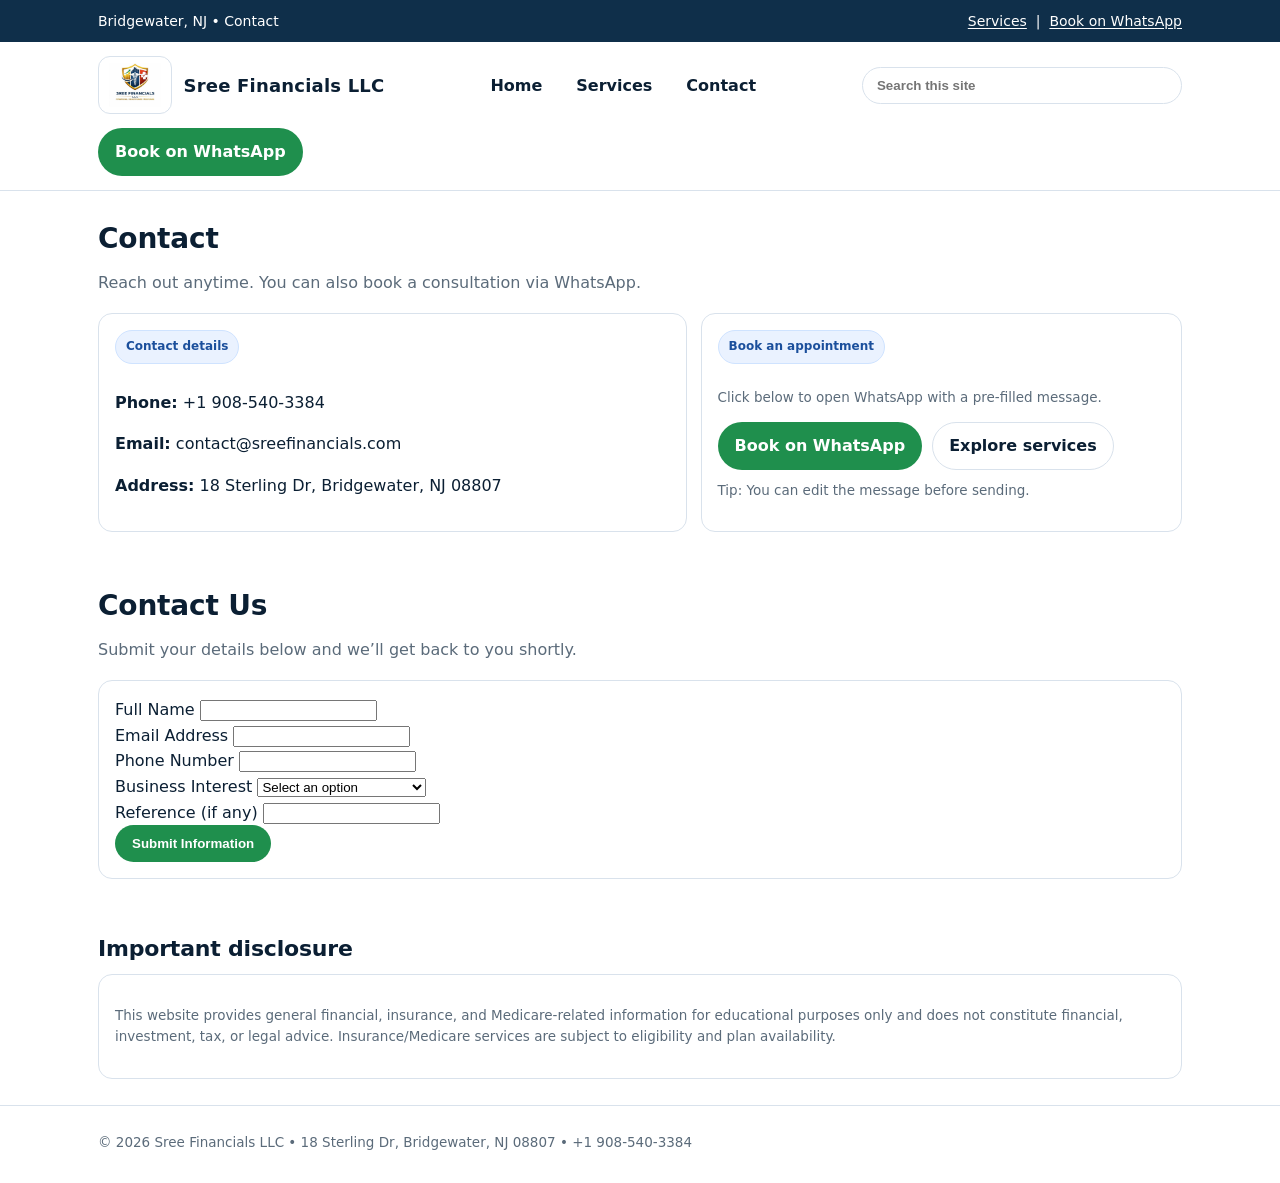
==== contact.html @ ef857be8 "Update contact.html" ====
<!doctype html>
<html lang="en">
<head>
  <meta charset="utf-8" />
  <meta name="viewport" content="width=device-width, initial-scale=1" />
  <title>Contact | Sree Financials LLC</title>
  <meta name="description" content="Contact Sree Financials LLC in Bridgewater, NJ. Book appointments via WhatsApp." />
  <link rel="icon" href="favicon.png" />
  <link rel="stylesheet" href="styles.css" />
</head>

<body>
  <div class="topbar">
    <div class="container">
      <div>Bridgewater, NJ • Contact</div>
      <div>
        <a href="services.html">Services</a> &nbsp;|&nbsp;
        <a target="_blank" href="https://wa.me/19085403384?text=Hello,%20I’d%20like%20to%20book%20a%20consultation%20with%20Sree%20Financials%20LLC.">Book on WhatsApp</a>
      </div>
    </div>
  </div>

  <header class="site-header">
    <div class="container">
      <div class="masthead">
  <div class="brand">
    <img src="logo.png" alt="Sree Financials LLC logo" />
    <div class="name">Sree Financials LLC</div>
  </div>

  <nav class="primary" aria-label="Primary">
    <a href="index.html">Home</a>
    <a href="services.html">Services</a>
    <a href="contact.html">Contact</a>
  </nav>

  <!-- ✅ Investor.gov-like site search -->
  <div class="site-search" role="search" aria-label="Site search">
    <input
      type="search"
      placeholder="Search this site"
      aria-label="Search"
      data-site-search="input"
    />
    <div class="search-panel" data-site-search="panel" aria-hidden="true" hidden>
      <ul data-site-search="list"></ul>
    </div>
  </div>

  <div class="cta">
    <a class="btn btn-primary" target="_blank"
       href="https://wa.me/19085403384?text=Hello,%20I’d%20like%20to%20book%20a%20consultation%20with%20Sree%20Financials%20LLC.">
      Book on WhatsApp
    </a>
  </div>
</div>

    </div>
  </header>

  <main class="container">
    <section>
      <h1 class="section-title" style="font-size:28px;">Contact</h1>
      <p class="section-sub">Reach out anytime. You can also book a consultation via WhatsApp.</p>

      <div class="two-col">
        <div class="box">
          <div class="badge">Contact details</div>
          <p><strong>Phone:</strong> +1 908-540-3384</p>
          <p><strong>Email:</strong> contact@sreefinancials.com</p>
          <p><strong>Address:</strong> 18 Sterling Dr, Bridgewater, NJ 08807</p>
        </div>

        <div class="box">
          <div class="badge">Book an appointment</div>
          <p class="small">Click below to open WhatsApp with a pre-filled message.</p>
          <div class="cta" style="margin-top:10px;">
            <a class="btn btn-primary" target="_blank"
               href="https://wa.me/19085403384?text=Hello,%20I’d%20like%20to%20book%20a%20consultation%20with%20Sree%20Financials%20LLC.">
               Book on WhatsApp
            </a>
            <a class="btn btn-outline" href="services.html">Explore services</a>
          </div>
          <p class="small" style="margin-top:10px;">Tip: You can edit the message before sending.</p>
        </div>
      </div>
    </section>
<section>
  <h1 class="section-title" style="font-size:28px;">Contact Us</h1>
  <p class="section-sub">
    Submit your details below and we’ll get back to you shortly.
  </p>

  <form 
    action="https://formspree.io/f/xwvpgngz"
    method="POST"
    class="box"
  >

    <div class="form-row">
      <label for="name">Full Name</label>
      <input type="text" id="name" name="name" required>
    </div>

    <div class="form-row">
      <label for="email">Email Address</label>
      <input type="email" id="email" name="email" required>
    </div>

    <div class="form-row">
      <label for="phone">Phone Number</label>
      <input type="tel" id="phone" name="phone">
    </div>

    <div class="form-row">
      <label for="interest">Business Interest</label>
      <select id="interest" name="business_interest" required>
        <option value="">Select an option</option>
        <option>Financial Planning</option>
        <option>Investment Management</option>
        <option>Retirement Planning</option>
        <option>Wealth Management</option>
        <option>Health Insurance</option>
        <option>Medicare Planning</option>
        <option>Other</option>
      </select>
    </div>

    <div class="form-row">
      <label for="reference">Reference (if any)</label>
      <input type="text" id="reference" name="reference">
    </div>

    <!-- Formspree spam protection -->
    <input type="hidden" name="_subject" value="New Contact Request - Sree Financials LLC">
    <input type="hidden" name="_template" value="table">

    <button type="submit" class="btn btn-primary">
      Submit Information
    </button>
  </form>
</section>

    <section>
      <h2 class="section-title">Important disclosure</h2>
      <div class="box">
        <p class="small">
          This website provides general financial, insurance, and Medicare-related information for educational purposes only and does not constitute financial, investment, tax, or legal advice. Insurance/Medicare services are subject to eligibility and plan availability.
        </p>
      </div>
    </section>
  </main>

  <footer>
    <div class="container">
      <div class="small">© 2026 Sree Financials LLC • 18 Sterling Dr, Bridgewater, NJ 08807 • +1 908-540-3384</div>
    </div>
  </footer>
<script src="search-data.js"></script>
<script src="search.js"></script>
</body>
</html>
---- styles.css ----
:root{
  --ink:#0b1f33;
  --navy:#163a5f;
  --navy2:#0f2f4a;
  --accent:#1a73e8;
  --success:#1f8f4d;
  --bg:#ffffff;
  --muted:#5b6b7a;
  --border:#d9e2ec;
  --card:#f7f9fc;
  --max:1120px;
  --radius:14px;
  --shadow:0 10px 26px rgba(11,31,51,.10);
}

*{box-sizing:border-box}
html,body{height:100%}
body{
  margin:0;
  font-family:system-ui,-apple-system,"Segoe UI",Roboto,Arial,sans-serif;
  color:var(--ink);
  background:var(--bg);
  line-height:1.6;
}

a{color:var(--accent);text-decoration:none}
a:hover{text-decoration:underline}
.container{max-width:var(--max);margin:0 auto;padding:0 18px}

.topbar{
  background:var(--navy2);
  color:#fff;
  font-size:14px;
}
.topbar .container{
  display:flex;
  gap:12px;
  justify-content:space-between;
  align-items:center;
  padding:10px 18px;
  flex-wrap:wrap;
}
.topbar a{color:#fff;text-decoration:underline;text-underline-offset:2px}

header.site-header{
  border-bottom:1px solid var(--border);
  background:#fff;
  position:sticky;
  top:0;
  z-index:50;
}
.masthead{
  display:flex;
  align-items:center;
  justify-content:space-between;
  padding:14px 0;
  gap:14px;
  flex-wrap:wrap;
}
.brand{
  display:flex;
  align-items:center;
  gap:12px;
  min-width:260px;
}
.brand img{
  height:58px;  /* bigger logo */
  width:auto;
  background:#fff;
  border:1px solid var(--border);
  border-radius:12px;
  padding:6px 10px;
}
.brand .name{
  font-weight:800;
  letter-spacing:.2px;
  font-size:18px;
  line-height:1.2;
}

nav.primary{
  display:flex;
  gap:14px;
  align-items:center;
  flex-wrap:wrap;
  justify-content:flex-end;
}
nav.primary a{
  color:var(--ink);
  font-weight:700;
  padding:10px 10px;
  border-radius:10px;
  white-space:nowrap;
}
nav.primary a:hover{
  background:var(--card);
  text-decoration:none;
}

.cta{
  display:flex;
  gap:10px;
  flex-wrap:wrap;
  align-items:center;
}
.btn{
  display:inline-flex;
  align-items:center;
  justify-content:center;
  gap:8px;
  border-radius:999px;
  padding:10px 16px;
  font-weight:800;
  border:1px solid transparent;
  cursor:pointer;
  white-space:nowrap;
}
.btn:hover{transform:translateY(-1px);text-decoration:none}
.btn-primary{background:var(--success);color:#fff}
.btn-outline{background:#fff;border-color:var(--border);color:var(--ink)}
.btn-link{background:transparent;border-color:transparent;color:var(--accent);padding:10px 6px}

.hero{
  background:
    linear-gradient(90deg, rgba(15,47,74,.92), rgba(15,47,74,.70)),
    url("cover.jpg");
  background-size:cover;
  background-position:center;
  color:#fff;
  padding:54px 0;
}
.hero-grid{
  display:grid;
  grid-template-columns: 1.2fr .8fr;
  gap:24px;
  align-items:center;
}
.hero h1{
  margin:0 0 10px;
  font-size:clamp(28px,3.2vw,44px);
  line-height:1.12;
  letter-spacing:-.3px;
}
.hero p{
  margin:0 0 18px;
  color:rgba(255,255,255,.92);
  font-size:16.5px;
  max-width:64ch;
}
.hero .panel{
  background:rgba(255,255,255,.08);
  border:1px solid rgba(255,255,255,.18);
  border-radius:var(--radius);
  padding:18px;
  backdrop-filter: blur(6px);
}
.hero .panel h2{
  margin:0 0 10px;
  font-size:14px;
  letter-spacing:.5px;
  text-transform:uppercase;
  color:rgba(255,255,255,.92);
}
.hero .panel ul{margin:0;padding-left:18px}
.hero .panel li{margin:6px 0;color:rgba(255,255,255,.92)}

main{padding:34px 0}
section{padding:26px 0}
.section-title{
  margin:0 0 8px;
  font-size:22px;
  letter-spacing:-.2px;
}
.section-sub{
  margin:0 0 18px;
  color:var(--muted);
  max-width:88ch;
}

.grid{
  display:grid;
  grid-template-columns:repeat(3,minmax(0,1fr));
  gap:14px;
}
.card{
  background:var(--card);
  border:1px solid var(--border);
  border-radius:var(--radius);
  padding:16px;
  transition:box-shadow .2s ease, transform .2s ease;
}
.card:hover{box-shadow:var(--shadow);transform:translateY(-2px)}
.card h3{margin:0 0 6px;font-size:18px}
.card p{margin:0 0 10px;color:var(--muted);font-size:14.5px}
.card strong{color:var(--ink)}

.two-col{
  display:grid;
  grid-template-columns: 1.1fr .9fr;
  gap:14px;
}
.box{
  background:#fff;
  border:1px solid var(--border);
  border-radius:var(--radius);
  padding:16px;
}

.badge{
  display:inline-block;
  background:#eaf2ff;
  border:1px solid #cfe3ff;
  color:#1b4f9c;
  font-weight:800;
  font-size:12px;
  padding:6px 10px;
  border-radius:999px;
  margin-bottom:10px;
}

.faq{
  border:1px solid var(--border);
  border-radius:var(--radius);
  overflow:hidden;
  background:#fff;
}
details{
  border-top:1px solid var(--border);
  padding:14px 16px;
}
details:first-child{border-top:none}
summary{
  cursor:pointer;
  font-weight:900;
  list-style:none;
}
summary::-webkit-details-marker{display:none}
details p{margin:10px 0 0;color:var(--muted)}

ul.linklist{margin:8px 0 0;padding-left:18px}
ul.linklist li{margin:6px 0}

footer{
  border-top:1px solid var(--border);
  background:#fff;
  padding:26px 0 30px;
}
.foot{
  display:grid;
  grid-template-columns: 1.2fr .8fr;
  gap:18px;
  align-items:start;
}
.small{color:var(--muted);font-size:13.5px}

/* Mobile */
@media (max-width: 920px){
  .hero-grid{grid-template-columns:1fr}
  .grid{grid-template-columns:1fr}
  .two-col{grid-template-columns:1fr}
  .brand .name{font-size:16px}
}

/* Desktop: show more of the cover image (less “truncation” feel) */
@media (min-width: 1024px){
  .hero{
    background-position:center top;
    padding:62px 0;
  }
}
/* --- Site Search (Investor.gov-like) --- */
.site-search{
  position:relative;
  min-width:260px;
  max-width:320px;
  flex: 0 1 320px;
}

.site-search input{
  width:100%;
  border:1px solid var(--border);
  border-radius:999px;
  padding:10px 14px;
  font-weight:700;
  outline:none;
  background:#fff;
}

.site-search input:focus{
  border-color:#9cc3ff;
  box-shadow:0 0 0 4px rgba(26,115,232,.12);
}

.search-panel{
  position:absolute;
  top:48px;
  left:0;
  right:0;
  background:#fff;
  border:1px solid var(--border);
  border-radius:14px;
  box-shadow:var(--shadow);
  padding:8px;
  z-index:999;
}

.search-panel ul{
  list-style:none;
  margin:0;
  padding:0;
}

.search-result{
  display:block;
  padding:10px 10px;
  border-radius:12px;
  color:var(--ink);
  text-decoration:none;
}

.search-result:hover{
  background:var(--card);
  text-decoration:none;
}

.search-title{font-weight:900; margin-bottom:2px;}
.search-sub{color:var(--muted); font-size:12.5px; line-height:1.35;}
.search-empty{padding:10px; color:var(--muted); font-weight:700;}

@media (max-width: 920px){
  .site-search{min-width:100%; max-width:none; flex:1 1 100%;}
  .search-panel{top:52px;}
}
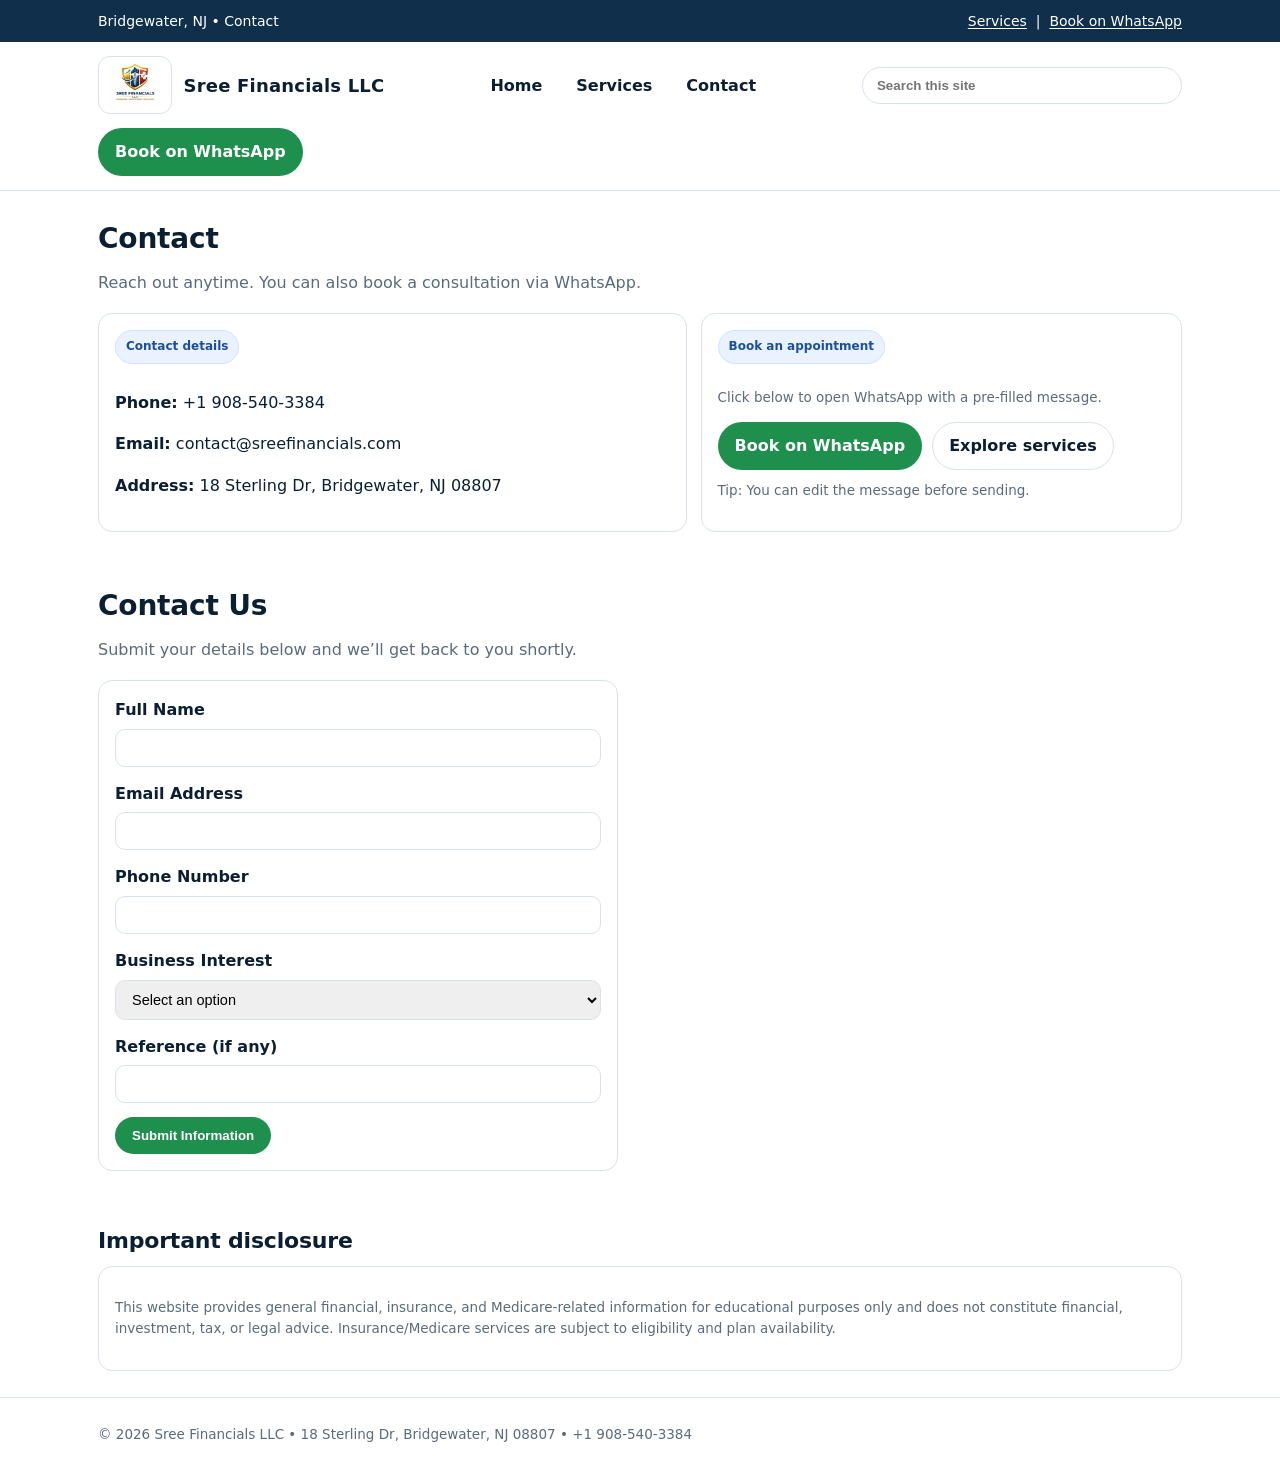
==== commit 37e6dbbf: "Update contact.html" ====
--- a/contact.html
+++ b/contact.html
@@ -85,6 +85,7 @@
         </div>
       </div>
     </section>
+    
 <section>
   <h1 class="section-title" style="font-size:28px;">Contact Us</h1>
   <p class="section-sub">
@@ -161,3 +162,4 @@
 </body>
 </html>
 
+
--- a/styles.css
+++ b/styles.css
@@ -331,3 +331,34 @@
   .site-search{min-width:100%; max-width:none; flex:1 1 100%;}
   .search-panel{top:52px;}
 }
+/* --- Contact Form --- */
+form.box{
+  max-width:520px;
+}
+
+.form-row{
+  display:flex;
+  flex-direction:column;
+  margin-bottom:14px;
+}
+
+.form-row label{
+  font-weight:700;
+  margin-bottom:6px;
+}
+
+.form-row input,
+.form-row select{
+  padding:10px 12px;
+  border-radius:10px;
+  border:1px solid var(--border);
+  font-size:14.5px;
+}
+
+.form-row input:focus,
+.form-row select:focus{
+  outline:none;
+  border-color:#9cc3ff;
+  box-shadow:0 0 0 4px rgba(26,115,232,.12);
+}
+
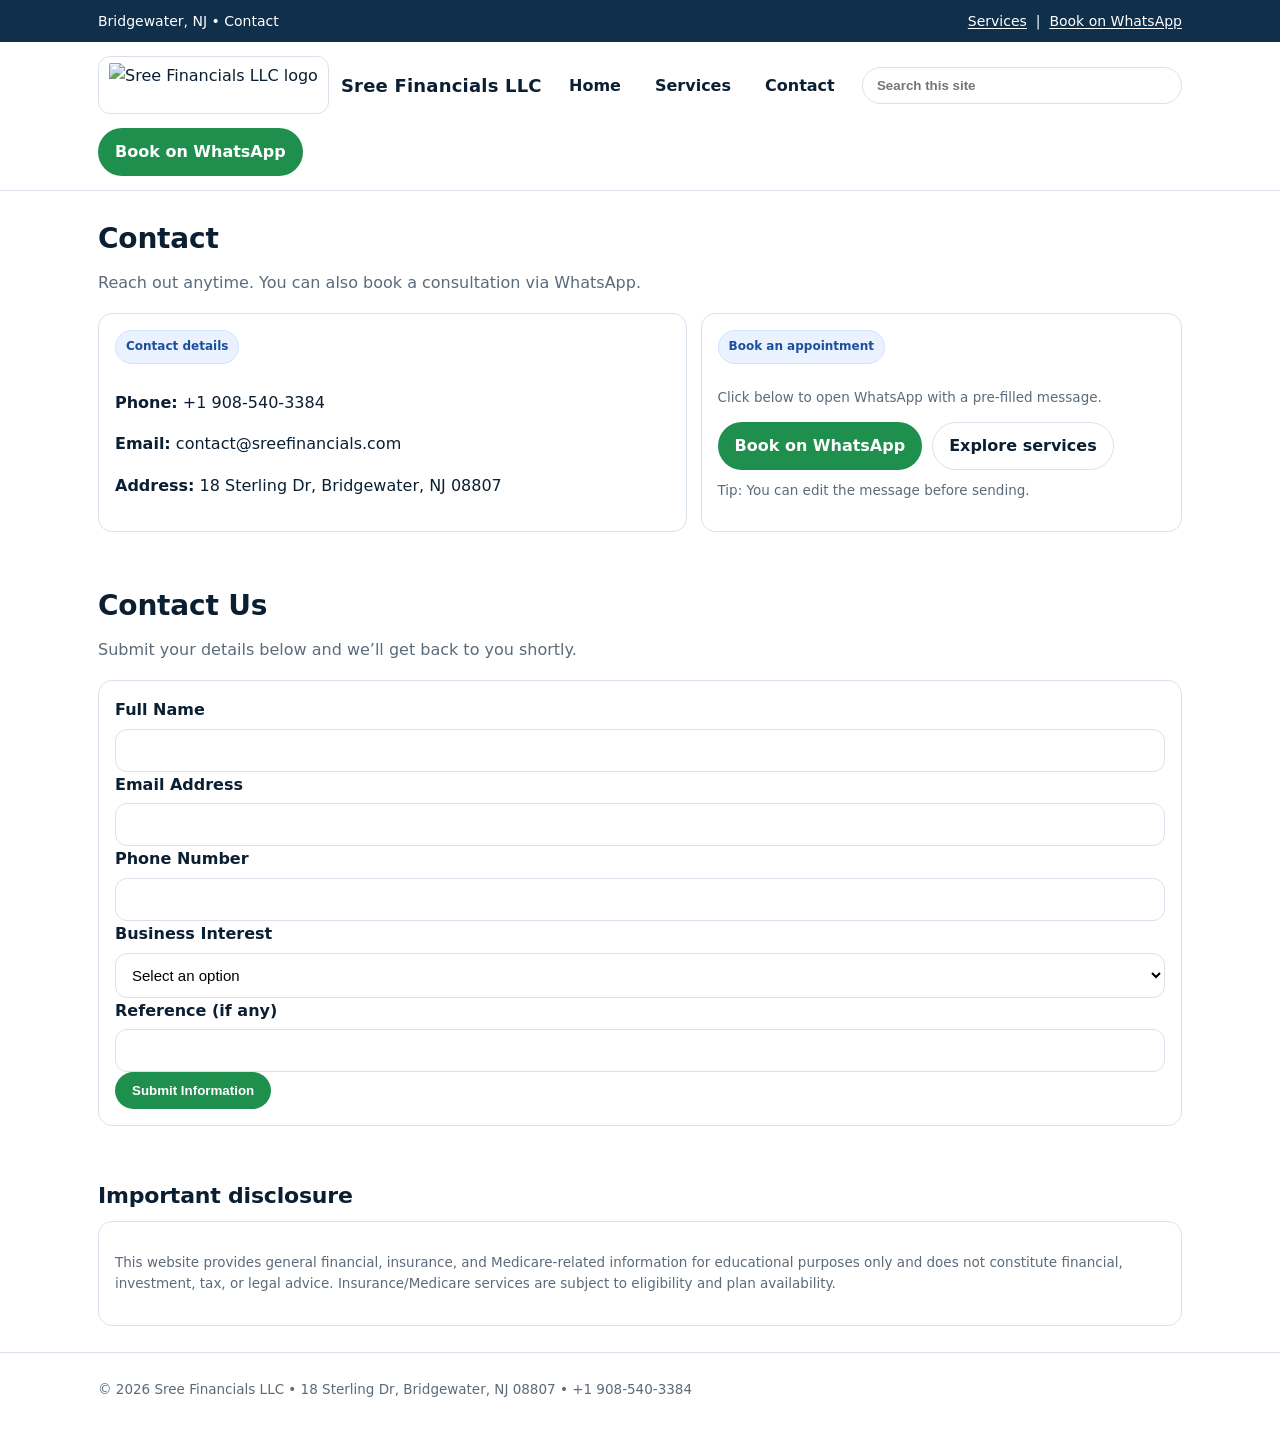
==== commit 5ad9ff3d: "Update contact.html" ====
--- a/contact.html
+++ b/contact.html
@@ -59,7 +59,7 @@
   </header>
 
   <main class="container">
-    <section>
+    <section >
       <h1 class="section-title" style="font-size:28px;">Contact</h1>
       <p class="section-sub">Reach out anytime. You can also book a consultation via WhatsApp.</p>
 
@@ -86,7 +86,7 @@
       </div>
     </section>
     
-<section>
+<section class="contact-bg">
   <h1 class="section-title" style="font-size:28px;">Contact Us</h1>
   <p class="section-sub">
     Submit your details below and we’ll get back to you shortly.
@@ -163,3 +163,4 @@
 </html>
 
 
+
--- a/styles.css
+++ b/styles.css
@@ -331,28 +331,68 @@
   .site-search{min-width:100%; max-width:none; flex:1 1 100%;}
   .search-panel{top:52px;}
 }
-/* --- Contact Form --- */
-form.box{
-  max-width:520px;
+
+/* --- Contact form with illustration (horizontal layout) --- */
+.contact-split{
+  display:grid;
+  grid-template-columns: 1fr 1.2fr;   /* image | form */
+  gap:22px;
+  align-items:center;
+  padding:22px;
+}
+
+.contact-split .illus{
+  background:#fff;
+  border:1px solid var(--border);
+  border-radius:var(--radius);
+  padding:16px;
+  display:flex;
+  align-items:center;
+  justify-content:center;
+}
+
+.contact-split .illus img{
+  width:100%;
+  max-width:420px;
+  height:auto;
+  display:block;
+}
+
+.contact-split .form-wrap{
+  background:#fff;
+  border:1px solid var(--border);
+  border-radius:var(--radius);
+  padding:18px;
+}
+
+.form-grid{
+  display:grid;
+  grid-template-columns: 1fr 1fr;
+  gap:12px 14px;
 }
 
 .form-row{
   display:flex;
   flex-direction:column;
-  margin-bottom:14px;
+}
+
+.form-row.full{
+  grid-column: 1 / -1;
 }
 
 .form-row label{
-  font-weight:700;
+  font-weight:800;
   margin-bottom:6px;
 }
 
 .form-row input,
 .form-row select{
-  padding:10px 12px;
-  border-radius:10px;
-  border:1px solid var(--border);
-  font-size:14.5px;
+  width:100%;
+  padding:12px 12px;
+  border-radius:12px;
+  border:1px solid var(--border);
+  font-size:15px;
+  background:#fff;
 }
 
 .form-row input:focus,
@@ -362,3 +402,18 @@
   box-shadow:0 0 0 4px rgba(26,115,232,.12);
 }
 
+.form-actions{
+  margin-top:12px;
+  display:flex;
+  gap:10px;
+  flex-wrap:wrap;
+}
+
+@media (max-width: 920px){
+  .contact-split{
+    grid-template-columns: 1fr;   /* stack on mobile */
+  }
+  .form-grid{
+    grid-template-columns: 1fr;
+  }
+}
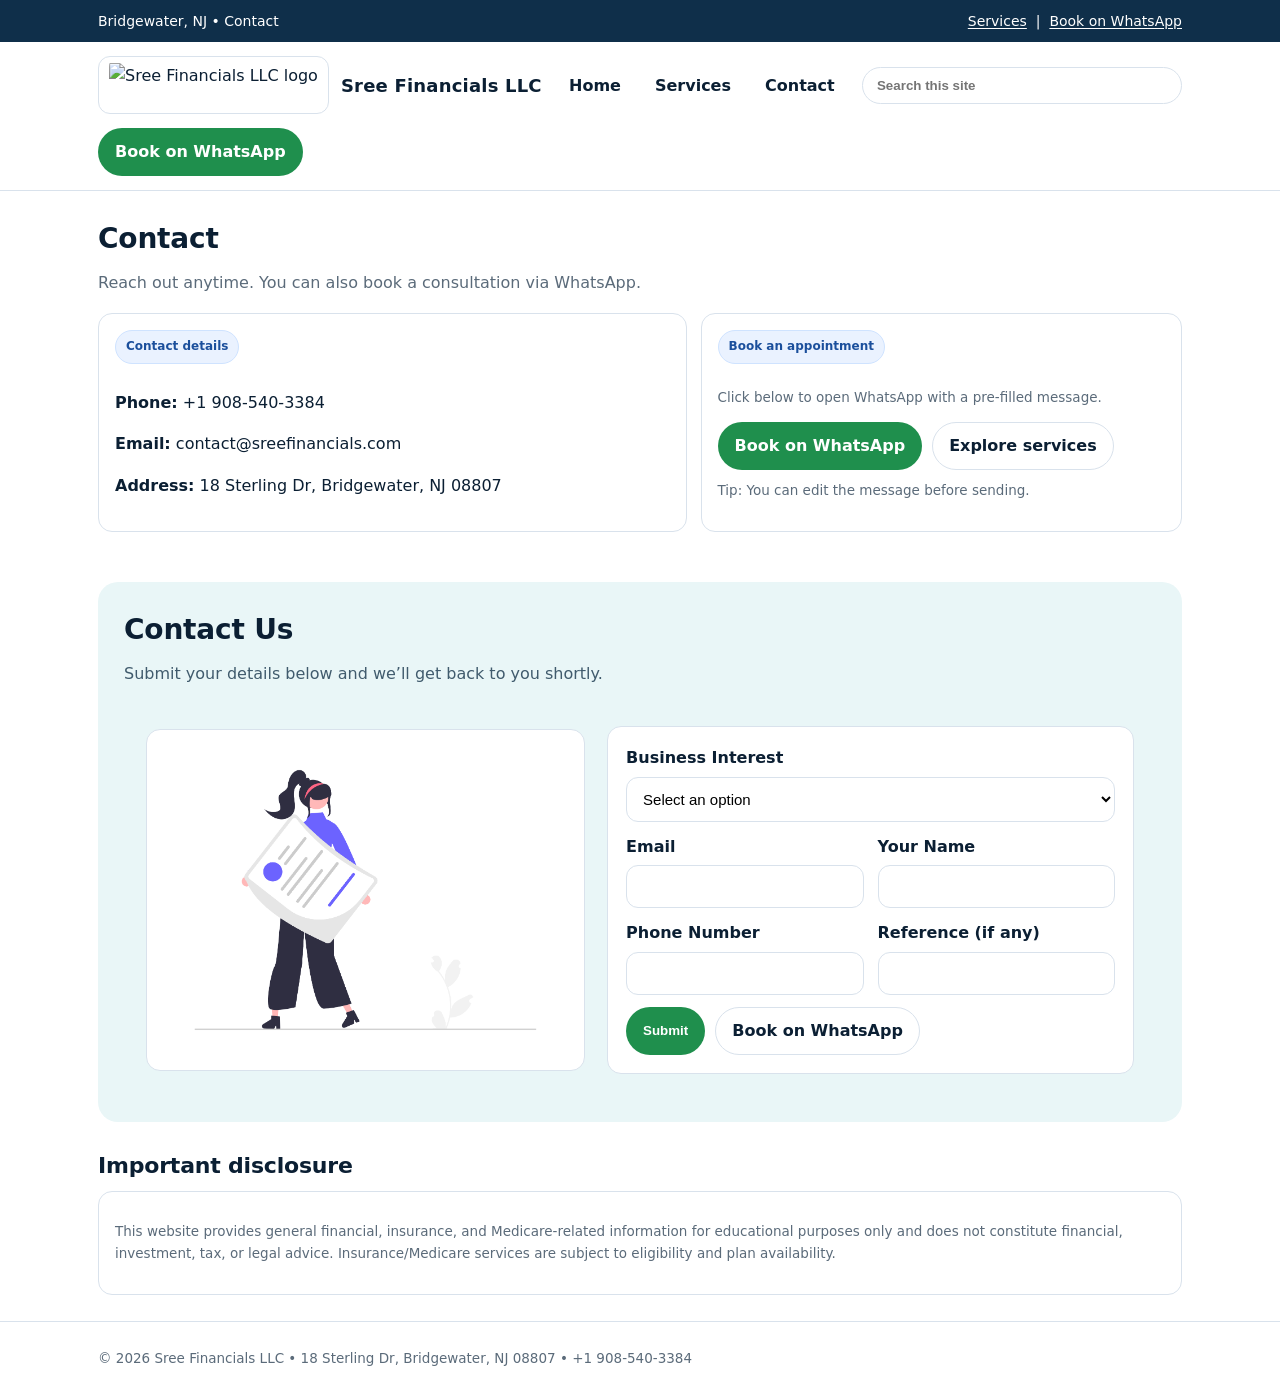
==== commit b14f7a3c: "Update contact.html" ====
--- a/contact.html
+++ b/contact.html
@@ -88,59 +88,70 @@
     
 <section class="contact-bg">
   <h1 class="section-title" style="font-size:28px;">Contact Us</h1>
-  <p class="section-sub">
-    Submit your details below and we’ll get back to you shortly.
-  </p>
+  <p class="section-sub">Submit your details below and we’ll get back to you shortly.</p>
 
-  <form 
-    action="https://formspree.io/f/xwvpgngz"
-    method="POST"
-    class="box"
-  >
-
-    <div class="form-row">
-      <label for="name">Full Name</label>
-      <input type="text" id="name" name="name" required>
+  <div class="box contact-split">
+    <!-- LEFT: Illustration -->
+    <div class="illus">
+      <img src="images/form-illustration.png" alt="Client form illustration">
     </div>
 
-    <div class="form-row">
-      <label for="email">Email Address</label>
-      <input type="email" id="email" name="email" required>
+    <!-- RIGHT: Form -->
+    <div class="form-wrap">
+      <form action="https://formspree.io/f/xwvpgngz" method="POST">
+        <div class="form-grid">
+
+          <div class="form-row full">
+            <label for="interest">Business Interest</label>
+            <select id="interest" name="business_interest" required>
+              <option value="">Select an option</option>
+              <option>Financial Planning</option>
+              <option>Investment Management</option>
+              <option>Retirement Planning</option>
+              <option>Wealth Management</option>
+              <option>Health Insurance</option>
+              <option>Medicare Planning</option>
+              <option>Other</option>
+            </select>
+          </div>
+
+          <div class="form-row">
+            <label for="email">Email</label>
+            <input type="email" id="email" name="email" required>
+          </div>
+
+          <div class="form-row">
+            <label for="name">Your Name</label>
+            <input type="text" id="name" name="name" required>
+          </div>
+
+          <div class="form-row">
+            <label for="phone">Phone Number</label>
+            <input type="tel" id="phone" name="phone">
+          </div>
+
+          <div class="form-row">
+            <label for="reference">Reference (if any)</label>
+            <input type="text" id="reference" name="reference">
+          </div>
+
+          <!-- Formspree helpers -->
+          <input type="hidden" name="_subject" value="New Contact Request - Sree Financials LLC">
+          <input type="hidden" name="_template" value="table">
+        </div>
+
+        <div class="form-actions">
+          <button type="submit" class="btn btn-primary">Submit</button>
+          <a class="btn btn-outline" target="_blank"
+             href="https://wa.me/19085403384?text=Hello,%20I’d%20like%20to%20book%20a%20consultation%20with%20Sree%20Financials%20LLC.">
+            Book on WhatsApp
+          </a>
+        </div>
+      </form>
     </div>
+  </div>
+</section>
 
-    <div class="form-row">
-      <label for="phone">Phone Number</label>
-      <input type="tel" id="phone" name="phone">
-    </div>
-
-    <div class="form-row">
-      <label for="interest">Business Interest</label>
-      <select id="interest" name="business_interest" required>
-        <option value="">Select an option</option>
-        <option>Financial Planning</option>
-        <option>Investment Management</option>
-        <option>Retirement Planning</option>
-        <option>Wealth Management</option>
-        <option>Health Insurance</option>
-        <option>Medicare Planning</option>
-        <option>Other</option>
-      </select>
-    </div>
-
-    <div class="form-row">
-      <label for="reference">Reference (if any)</label>
-      <input type="text" id="reference" name="reference">
-    </div>
-
-    <!-- Formspree spam protection -->
-    <input type="hidden" name="_subject" value="New Contact Request - Sree Financials LLC">
-    <input type="hidden" name="_template" value="table">
-
-    <button type="submit" class="btn btn-primary">
-      Submit Information
-    </button>
-  </form>
-</section>
 
     <section>
       <h2 class="section-title">Important disclosure</h2>
@@ -164,3 +175,4 @@
 
 
 
+
--- a/styles.css
+++ b/styles.css
@@ -417,3 +417,25 @@
     grid-template-columns: 1fr;
   }
 }
+/* --- Light teal background for contact section --- */
+.contact-bg{
+  background:#e9f6f7;          /* light teal */
+  border-radius:20px;
+  padding:26px;
+  margin-top:24px;
+}
+
+/* Optional: tighten spacing inside */
+.contact-bg .box{
+  background:transparent;
+  border:none;
+}
+
+/* Keep text readable */
+.contact-bg .section-title{
+  color:#0b1f33;
+}
+.contact-bg .section-sub{
+  color:#405b6d;
+}
+
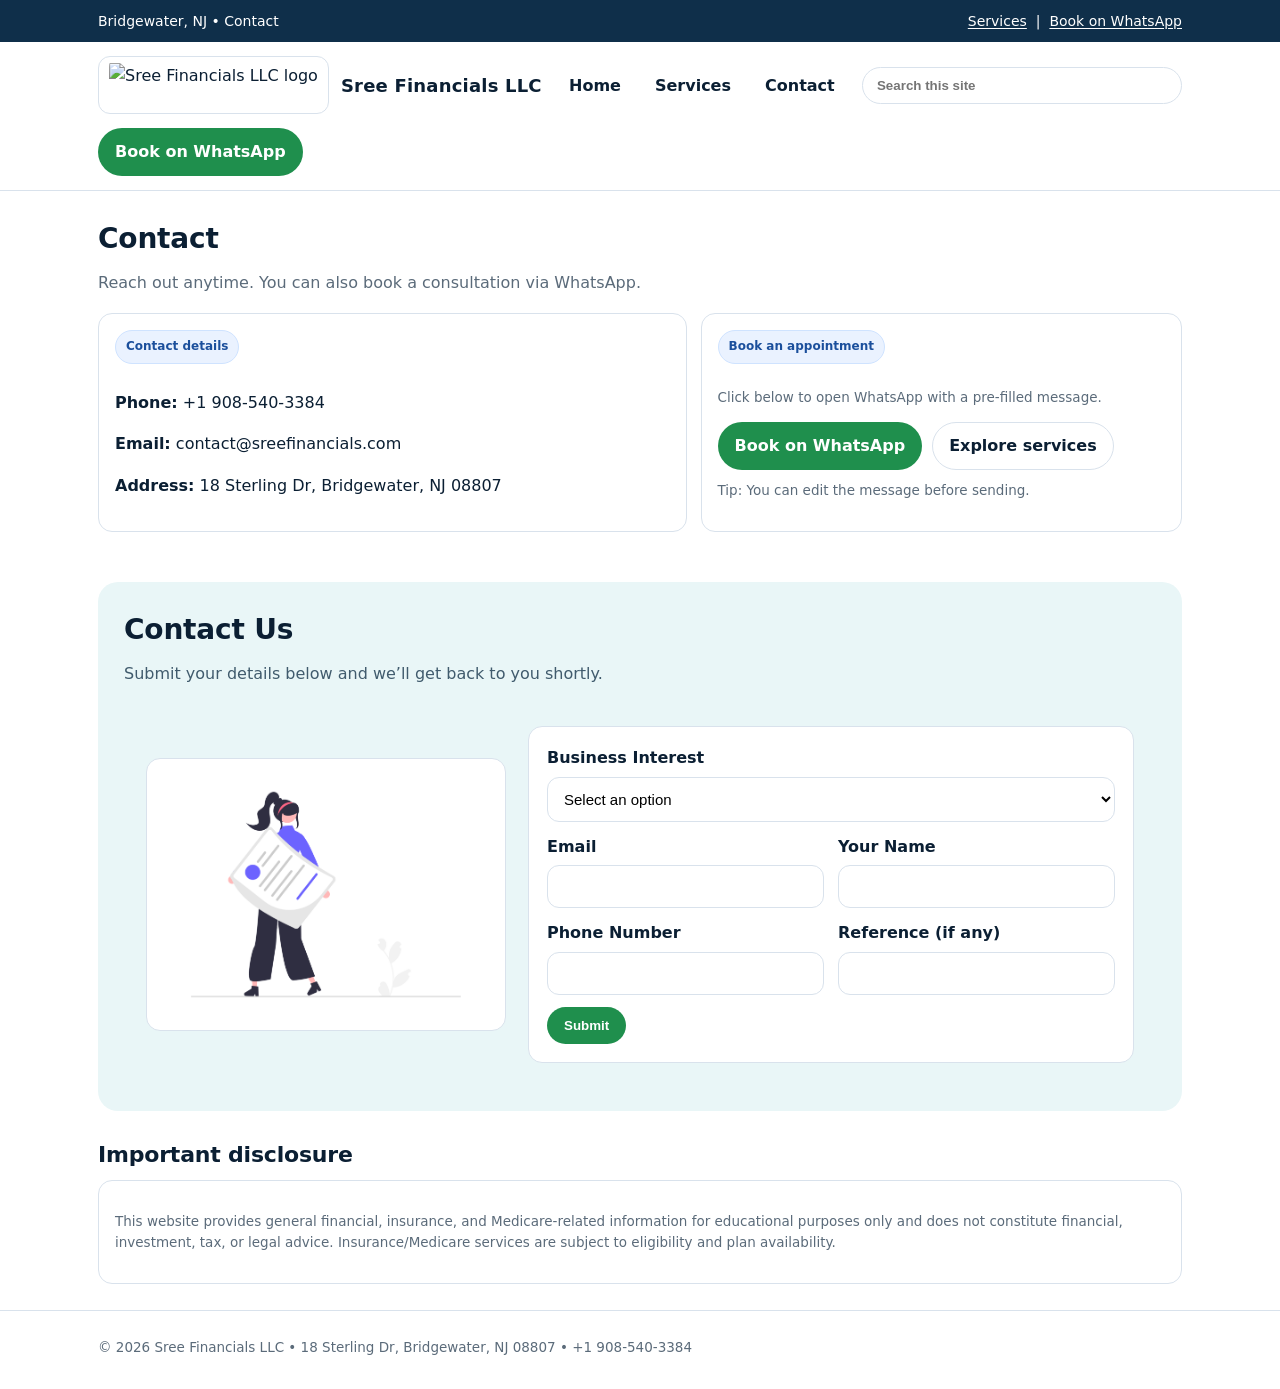
==== commit 94633129: "Update contact.html" ====
--- a/contact.html
+++ b/contact.html
@@ -142,11 +142,7 @@
 
         <div class="form-actions">
           <button type="submit" class="btn btn-primary">Submit</button>
-          <a class="btn btn-outline" target="_blank"
-             href="https://wa.me/19085403384?text=Hello,%20I’d%20like%20to%20book%20a%20consultation%20with%20Sree%20Financials%20LLC.">
-            Book on WhatsApp
-          </a>
-        </div>
+         </div>
       </form>
     </div>
   </div>
@@ -176,3 +172,4 @@
 
 
 
+
--- a/styles.css
+++ b/styles.css
@@ -438,4 +438,39 @@
 .contact-bg .section-sub{
   color:#405b6d;
 }
-
+/* FORCE illustration to show on contact page */
+.contact-split{
+  display:grid !important;
+  grid-template-columns: 360px 1fr !important;
+  gap:22px !important;
+  align-items:center !important;
+}
+
+.contact-split .illus{
+  display:flex !important;
+  align-items:center !important;
+  justify-content:center !important;
+  min-height:260px !important;
+  background:#fff !important;
+  border:1px solid var(--border) !important;
+  border-radius:var(--radius) !important;
+  padding:14px !important;
+  overflow:visible !important;
+}
+
+.contact-split .illus img{
+  width:100% !important;
+  max-width:320px !important;
+  height:auto !important;
+  display:block !important;
+  opacity:1 !important;
+  visibility:visible !important;
+}
+
+@media (max-width: 920px){
+  .contact-split{
+    grid-template-columns: 1fr !important;
+  }
+}
+
+
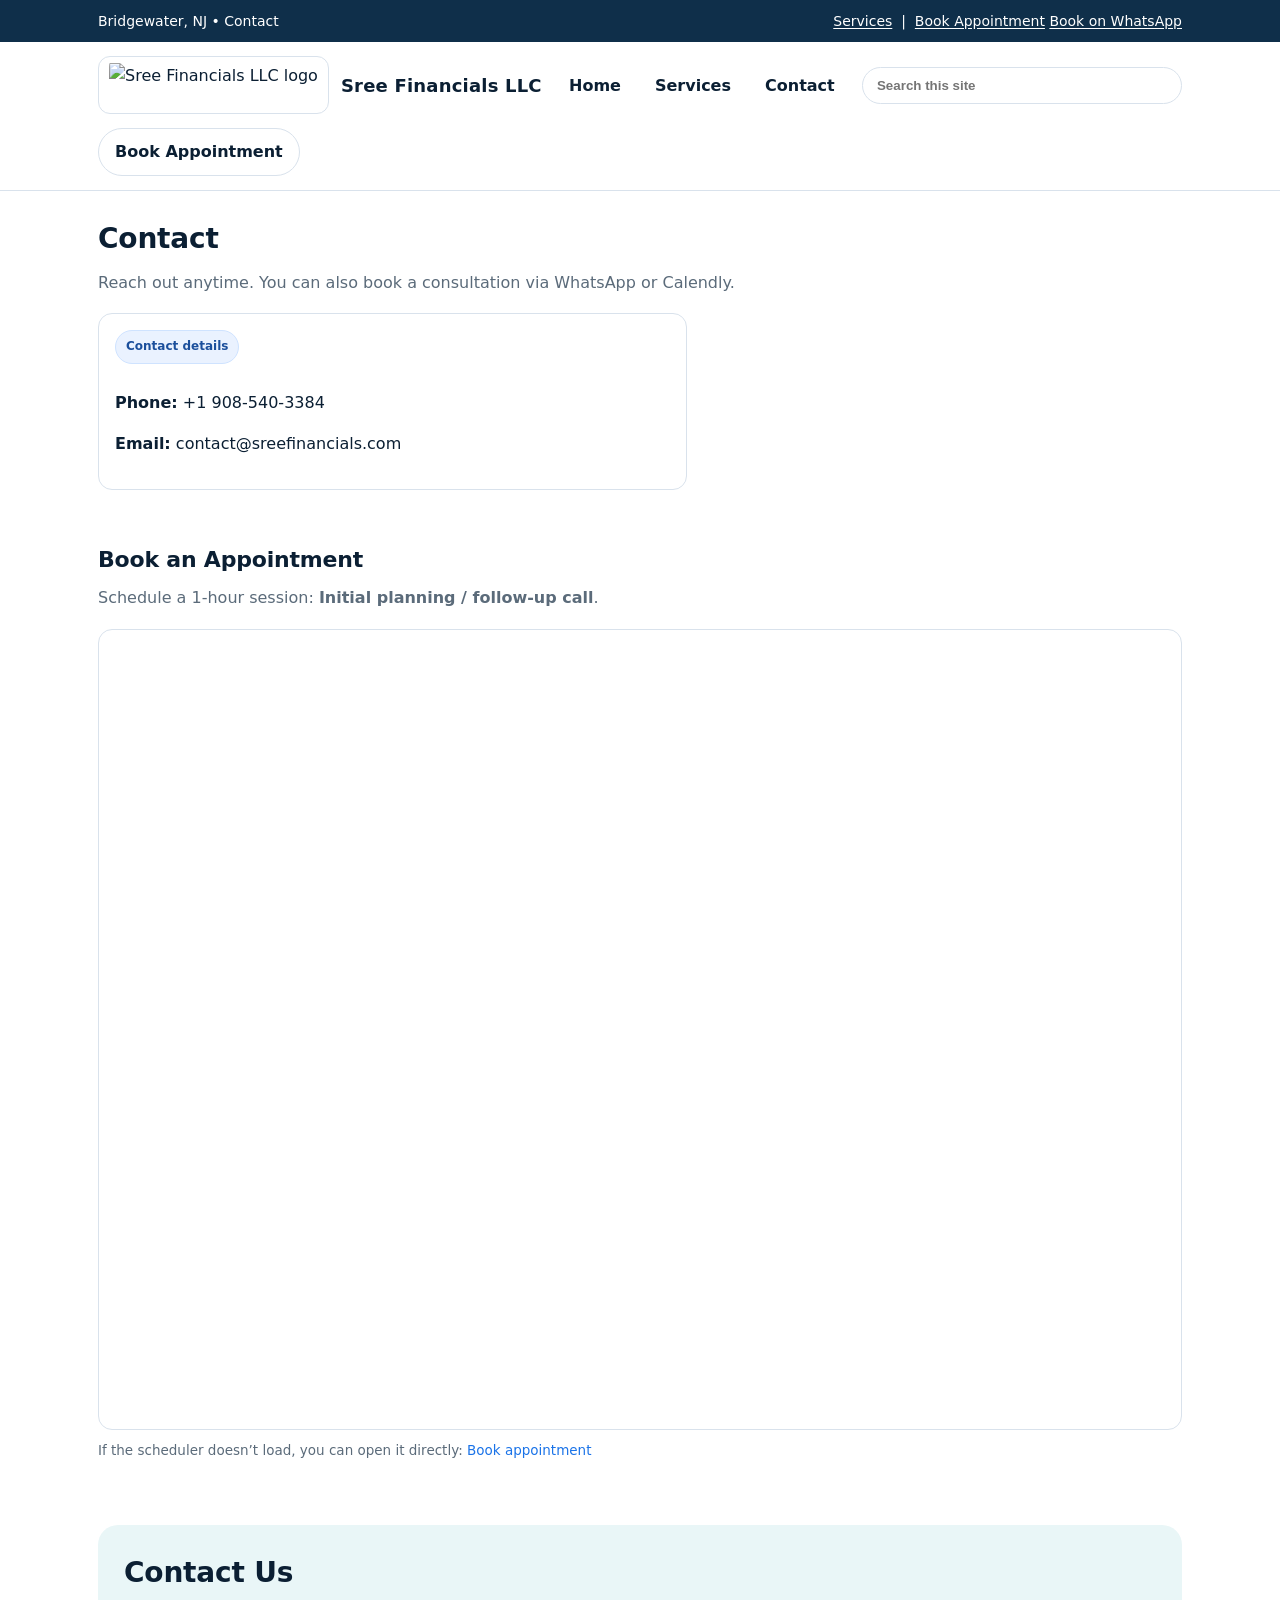
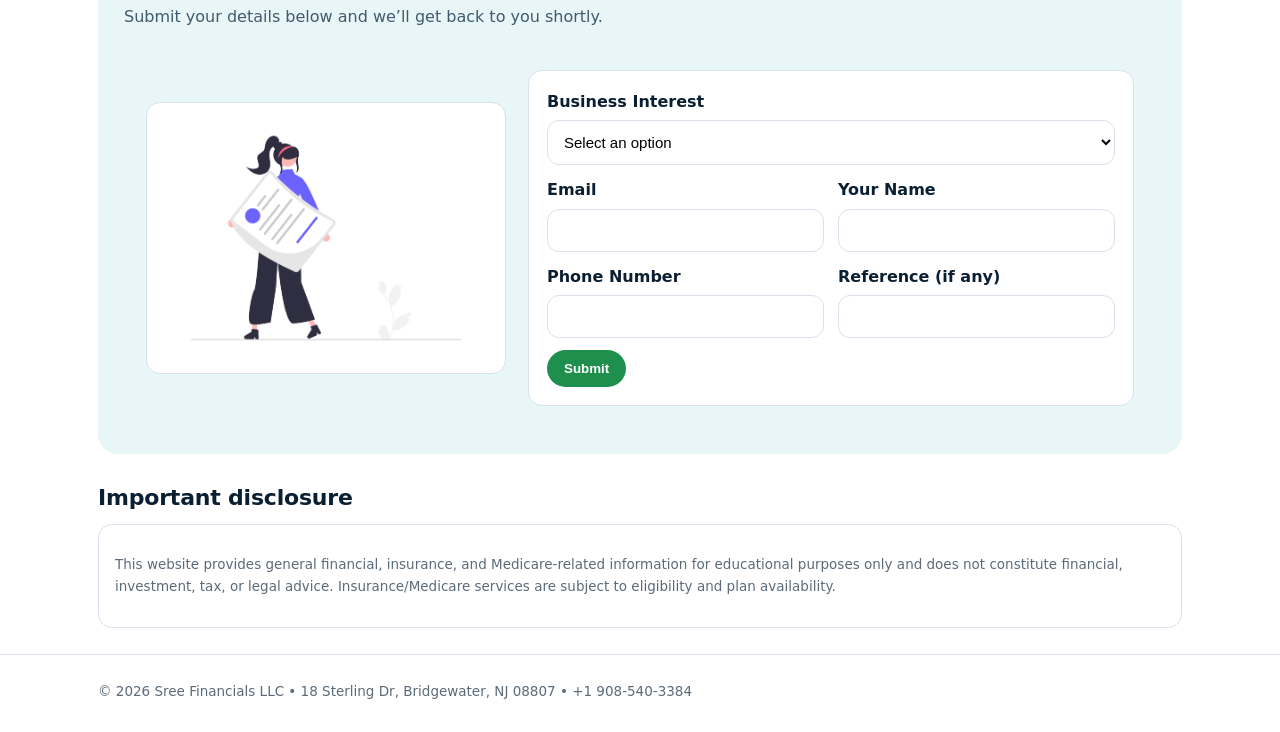
==== commit eb3dbc71: "Update contact.html" ====
--- a/contact.html
+++ b/contact.html
@@ -15,6 +15,7 @@
       <div>Bridgewater, NJ • Contact</div>
       <div>
         <a href="services.html">Services</a> &nbsp;|&nbsp;
+        <a href="contact.html#book">Book Appointment</a>
         <a target="_blank" href="https://wa.me/19085403384?text=Hello,%20I’d%20like%20to%20book%20a%20consultation%20with%20Sree%20Financials%20LLC.">Book on WhatsApp</a>
       </div>
     </div>
@@ -48,9 +49,8 @@
   </div>
 
   <div class="cta">
-    <a class="btn btn-primary" target="_blank"
-       href="https://wa.me/19085403384?text=Hello,%20I’d%20like%20to%20book%20a%20consultation%20with%20Sree%20Financials%20LLC.">
-      Book on WhatsApp
+    <a class="btn btn-outline" href="contact.html#book">
+       Book Appointment
     </a>
   </div>
 </div>
@@ -61,31 +61,35 @@
   <main class="container">
     <section >
       <h1 class="section-title" style="font-size:28px;">Contact</h1>
-      <p class="section-sub">Reach out anytime. You can also book a consultation via WhatsApp.</p>
+      <p class="section-sub">Reach out anytime. You can also book a consultation via WhatsApp or Calendly.</p>
 
       <div class="two-col">
         <div class="box">
           <div class="badge">Contact details</div>
           <p><strong>Phone:</strong> +1 908-540-3384</p>
           <p><strong>Email:</strong> contact@sreefinancials.com</p>
-          <p><strong>Address:</strong> 18 Sterling Dr, Bridgewater, NJ 08807</p>
-        </div>
-
-        <div class="box">
-          <div class="badge">Book an appointment</div>
-          <p class="small">Click below to open WhatsApp with a pre-filled message.</p>
-          <div class="cta" style="margin-top:10px;">
-            <a class="btn btn-primary" target="_blank"
-               href="https://wa.me/19085403384?text=Hello,%20I’d%20like%20to%20book%20a%20consultation%20with%20Sree%20Financials%20LLC.">
-               Book on WhatsApp
-            </a>
-            <a class="btn btn-outline" href="services.html">Explore services</a>
-          </div>
-          <p class="small" style="margin-top:10px;">Tip: You can edit the message before sending.</p>
-        </div>
       </div>
     </section>
-    
+    <section id="book">
+       <h2 class="section-title">Book an Appointment</h2>
+       <p class="section-sub">Schedule a 1-hour session: <strong>Initial planning / follow-up call</strong>.</p>
+
+         <div class="box calendly-box">
+           <iframe
+               src="https://calendly.com/contact-sreefinancials/30min"
+               width="100%"
+               height="760"
+               frameborder="0"
+               title="Book an Appointment - Calendly">
+          </iframe>
+       </div>
+
+       <p class="small" style="margin-top:10px;">
+           If the scheduler doesn’t load, you can open it directly:
+           <a target="_blank" href="https://calendly.com/contact-sreefinancials/30min">Book appointment</a>
+       </p>
+    </section>
+
 <section class="contact-bg">
   <h1 class="section-title" style="font-size:28px;">Contact Us</h1>
   <p class="section-sub">Submit your details below and we’ll get back to you shortly.</p>
@@ -173,3 +177,4 @@
 
 
 
+
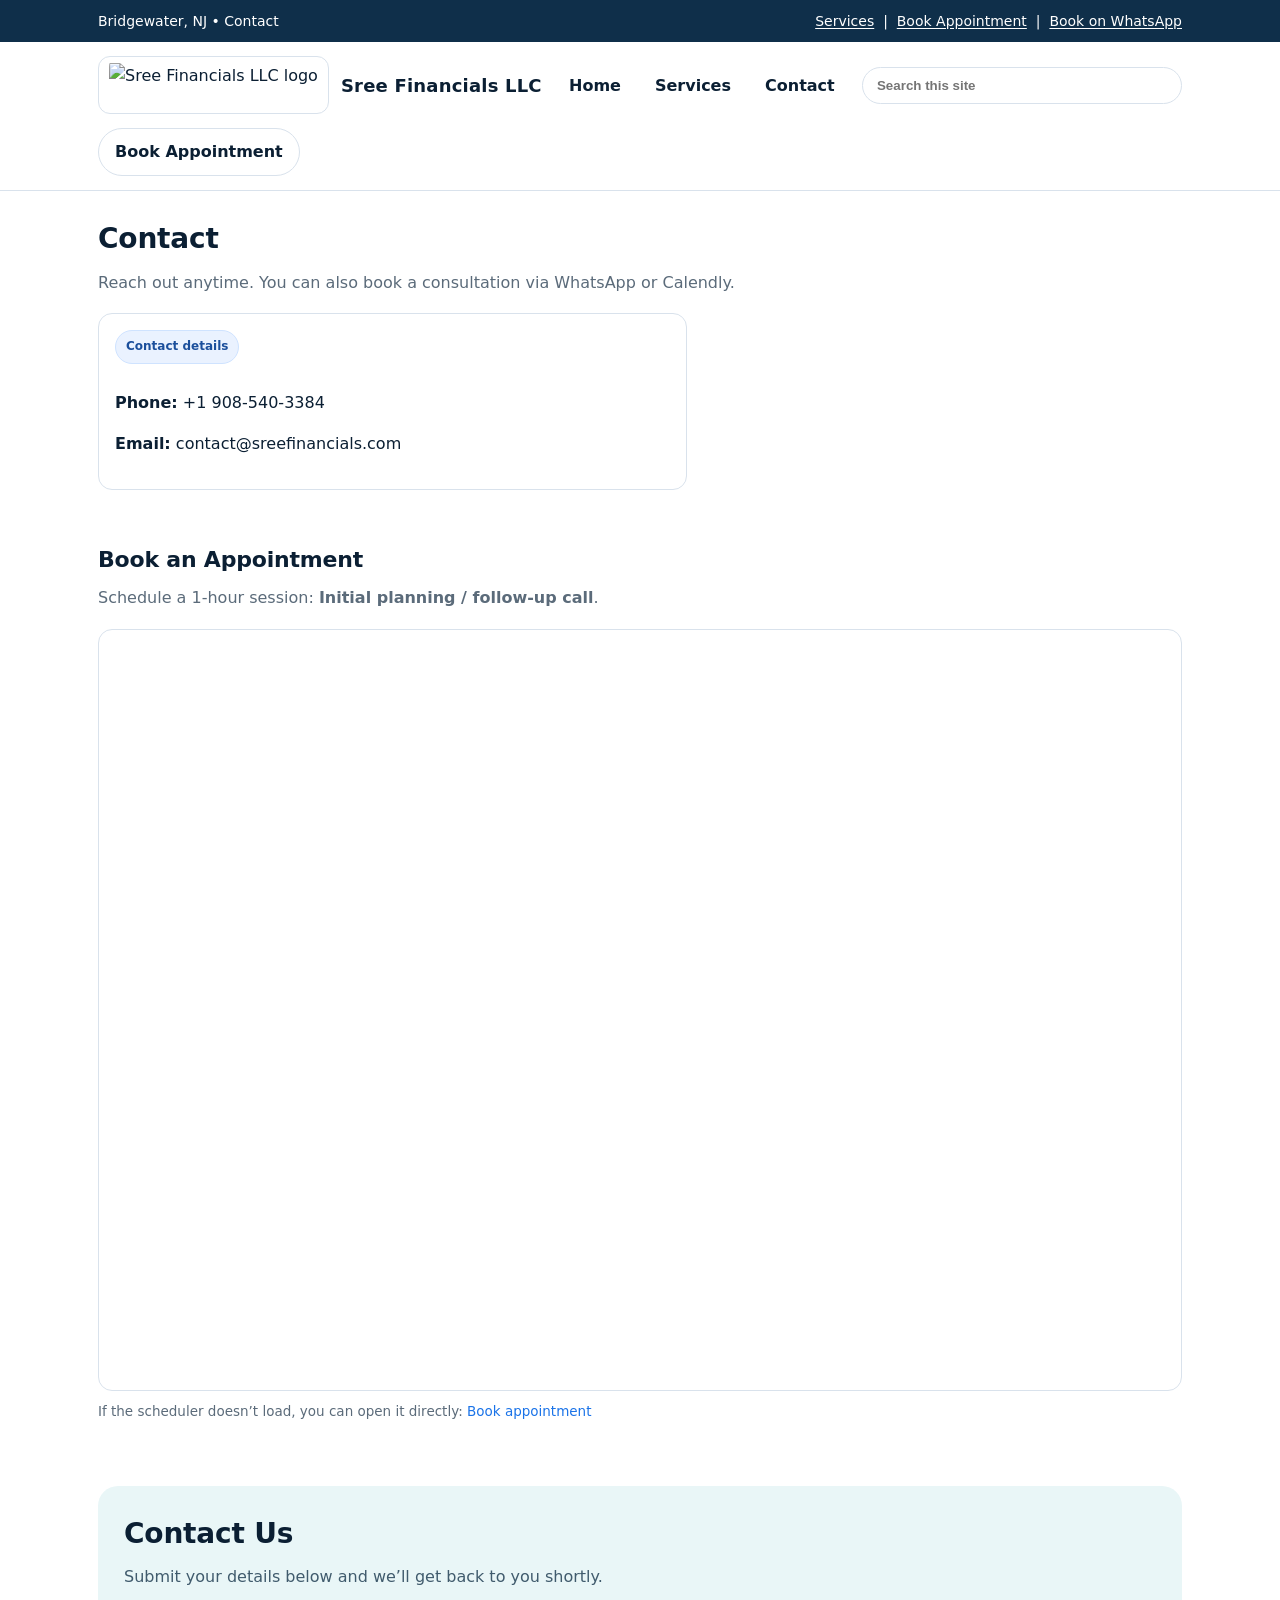
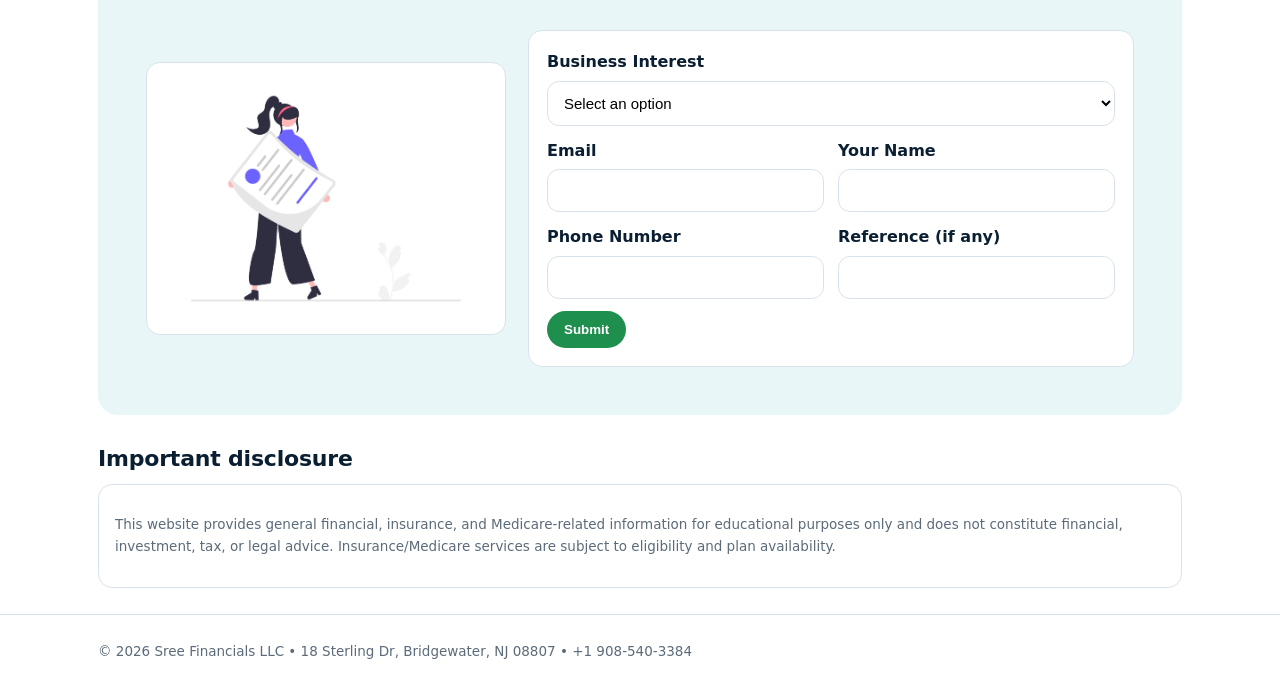
==== commit 576189f9: "Update contact.html" ====
--- a/contact.html
+++ b/contact.html
@@ -15,7 +15,7 @@
       <div>Bridgewater, NJ • Contact</div>
       <div>
         <a href="services.html">Services</a> &nbsp;|&nbsp;
-        <a href="contact.html#book">Book Appointment</a>
+        <a href="contact.html#book">Book Appointment</a> &nbsp;|&nbsp;
         <a target="_blank" href="https://wa.me/19085403384?text=Hello,%20I’d%20like%20to%20book%20a%20consultation%20with%20Sree%20Financials%20LLC.">Book on WhatsApp</a>
       </div>
     </div>
@@ -178,3 +178,4 @@
 
 
 
+
--- a/styles.css
+++ b/styles.css
@@ -472,5 +472,18 @@
     grid-template-columns: 1fr !important;
   }
 }
-
-
+/* --- Calendly embed --- */
+.calendly-box{
+  padding: 0;
+  overflow: hidden;
+}
+
+.calendly-box iframe{
+  display:block;
+  border:0;
+  width:100%;
+}
+
+
+
+
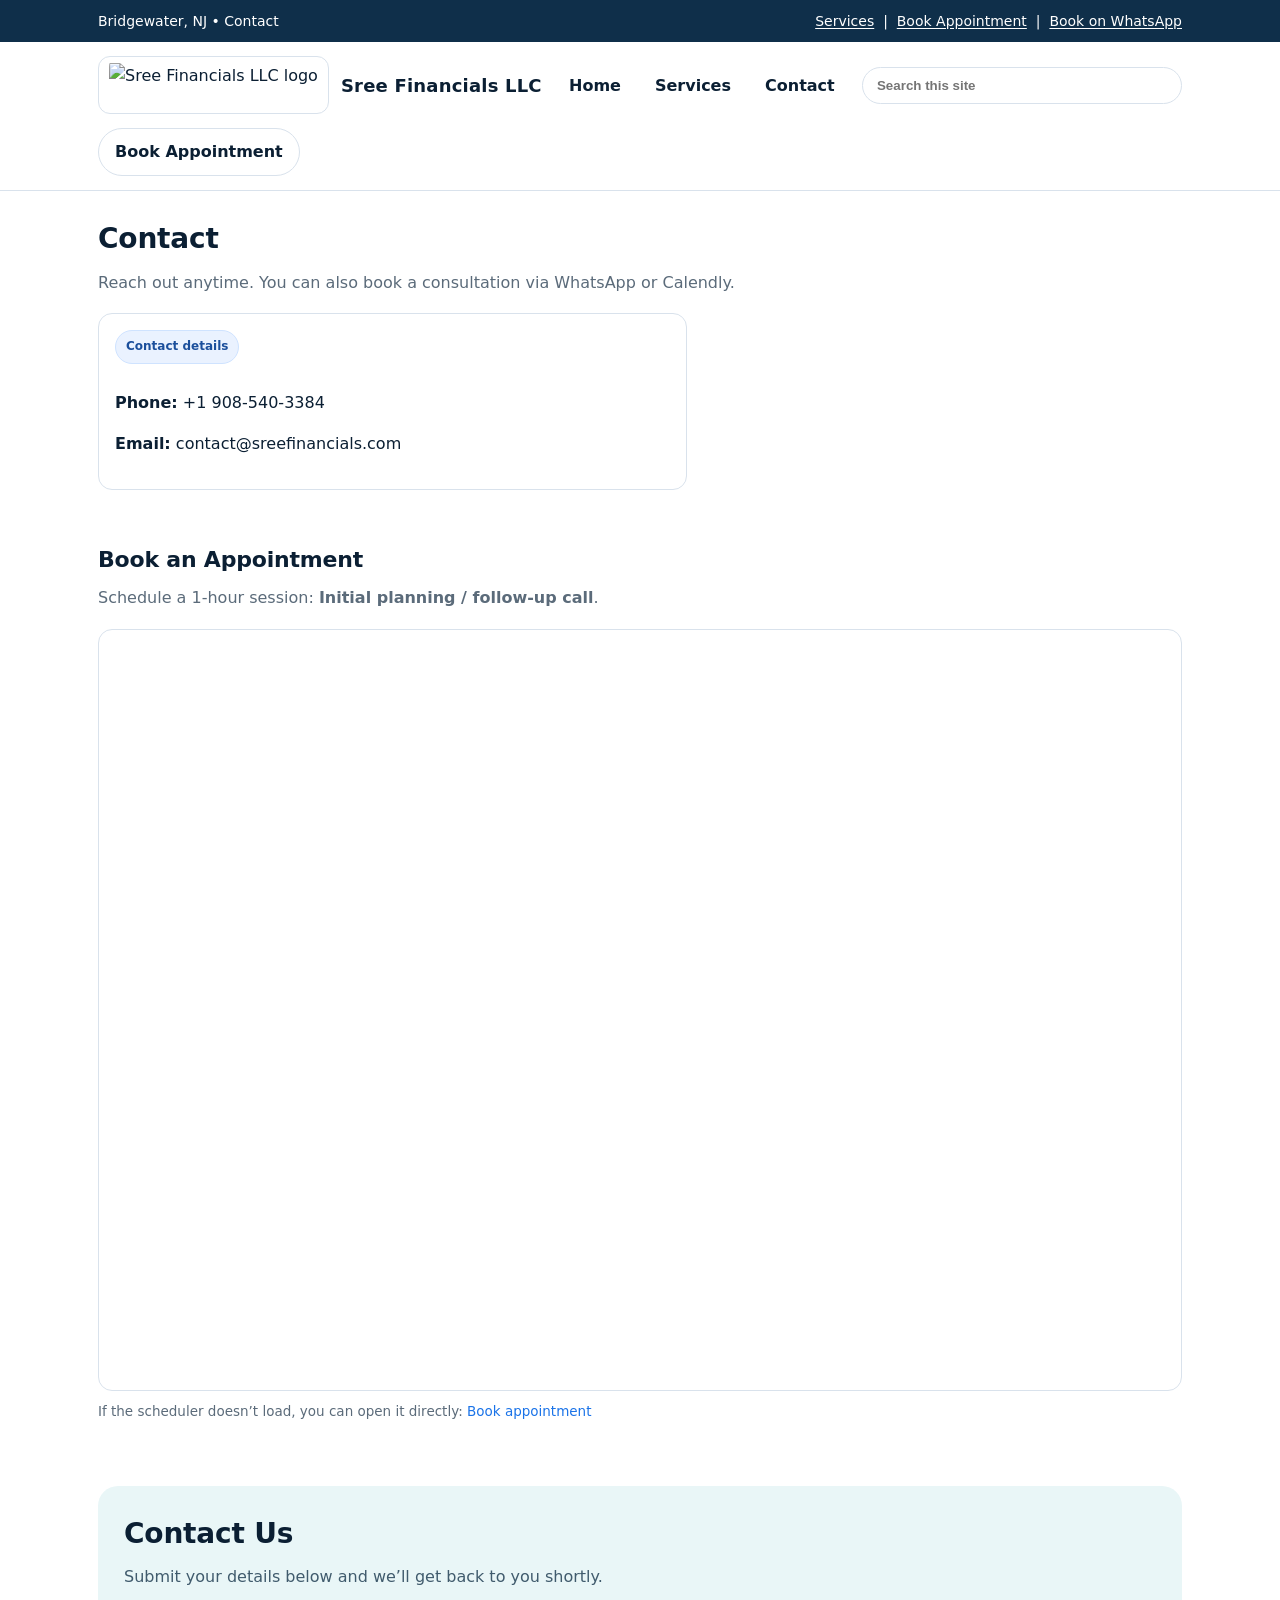
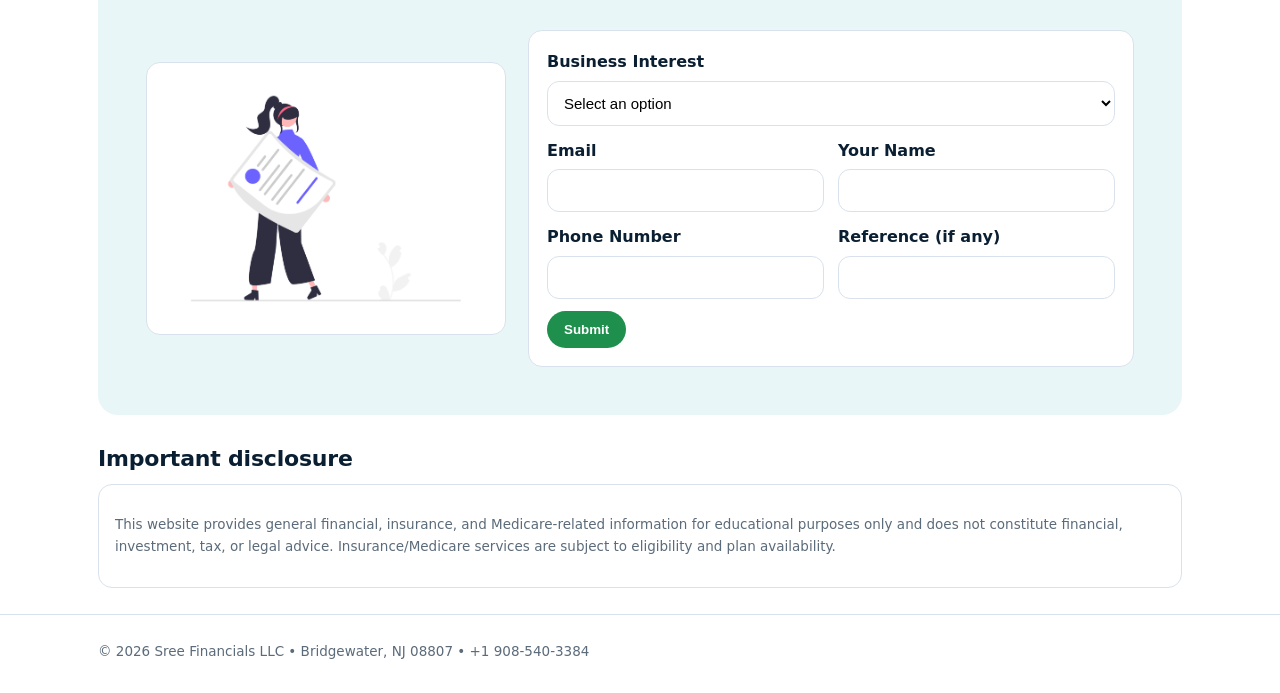
==== commit aa53a362: "Update contact.html" ====
--- a/contact.html
+++ b/contact.html
@@ -165,7 +165,7 @@
 
   <footer>
     <div class="container">
-      <div class="small">© 2026 Sree Financials LLC • 18 Sterling Dr, Bridgewater, NJ 08807 • +1 908-540-3384</div>
+      <div class="small">© 2026 Sree Financials LLC • Bridgewater, NJ 08807 • +1 908-540-3384</div>
     </div>
   </footer>
 <script src="search-data.js"></script>
--- a/styles.css
+++ b/styles.css
@@ -483,7 +483,139 @@
   border:0;
   width:100%;
 }
-
-
-
-
+/* ---------- Our Partners ---------- */
+
+.partners-section{
+  padding:44px 0;
+  overflow:hidden;
+}
+
+.partners-heading{
+  margin-bottom:22px;
+}
+
+.partners-slider{
+  position:relative;
+  width:100%;
+  overflow:hidden;
+  padding:14px 0;
+  border-top:1px solid var(--border);
+  border-bottom:1px solid var(--border);
+  background:#fff;
+}
+
+/* Soft fade at the left and right edges */
+.partners-slider::before,
+.partners-slider::after{
+  content:"";
+  position:absolute;
+  top:0;
+  bottom:0;
+  width:80px;
+  z-index:2;
+  pointer-events:none;
+}
+
+.partners-slider::before{
+  left:0;
+  background:linear-gradient(
+    to right,
+    #fff 10%,
+    rgba(255,255,255,0)
+  );
+}
+
+.partners-slider::after{
+  right:0;
+  background:linear-gradient(
+    to left,
+    #fff 10%,
+    rgba(255,255,255,0)
+  );
+}
+
+.partners-track{
+  display:flex;
+  align-items:center;
+  gap:18px;
+  width:max-content;
+  animation:partners-scroll 48s linear infinite;
+}
+
+.partners-slider:hover .partners-track{
+  animation-play-state:paused;
+}
+
+.partner-logo{
+  width:220px;
+  height:112px;
+  flex:0 0 220px;
+  display:flex;
+  align-items:center;
+  justify-content:center;
+  padding:16px;
+  background:#fff;
+  border:1px solid var(--border);
+  border-radius:14px;
+}
+
+.partner-logo img{
+  display:block;
+  max-width:100%;
+  max-height:72px;
+  width:auto;
+  height:auto;
+  object-fit:contain;
+}
+
+.partner-disclosure{
+  margin:14px 0 0;
+  color:var(--muted);
+  font-size:12.5px;
+  line-height:1.55;
+}
+
+@keyframes partners-scroll{
+  from{
+    transform:translateX(0);
+  }
+
+  to{
+    transform:translateX(calc(-50% - 9px));
+  }
+}
+
+/* Respect accessibility settings */
+@media (prefers-reduced-motion: reduce){
+  .partners-track{
+    animation:none;
+    flex-wrap:wrap;
+    width:100%;
+    justify-content:center;
+  }
+
+  .partners-slider{
+    overflow:visible;
+  }
+}
+
+@media (max-width:720px){
+  .partners-slider::before,
+  .partners-slider::after{
+    width:34px;
+  }
+
+  .partner-logo{
+    width:175px;
+    height:94px;
+    flex-basis:175px;
+    padding:12px;
+  }
+
+  .partner-logo img{
+    max-height:58px;
+  }
+}
+
+
+
